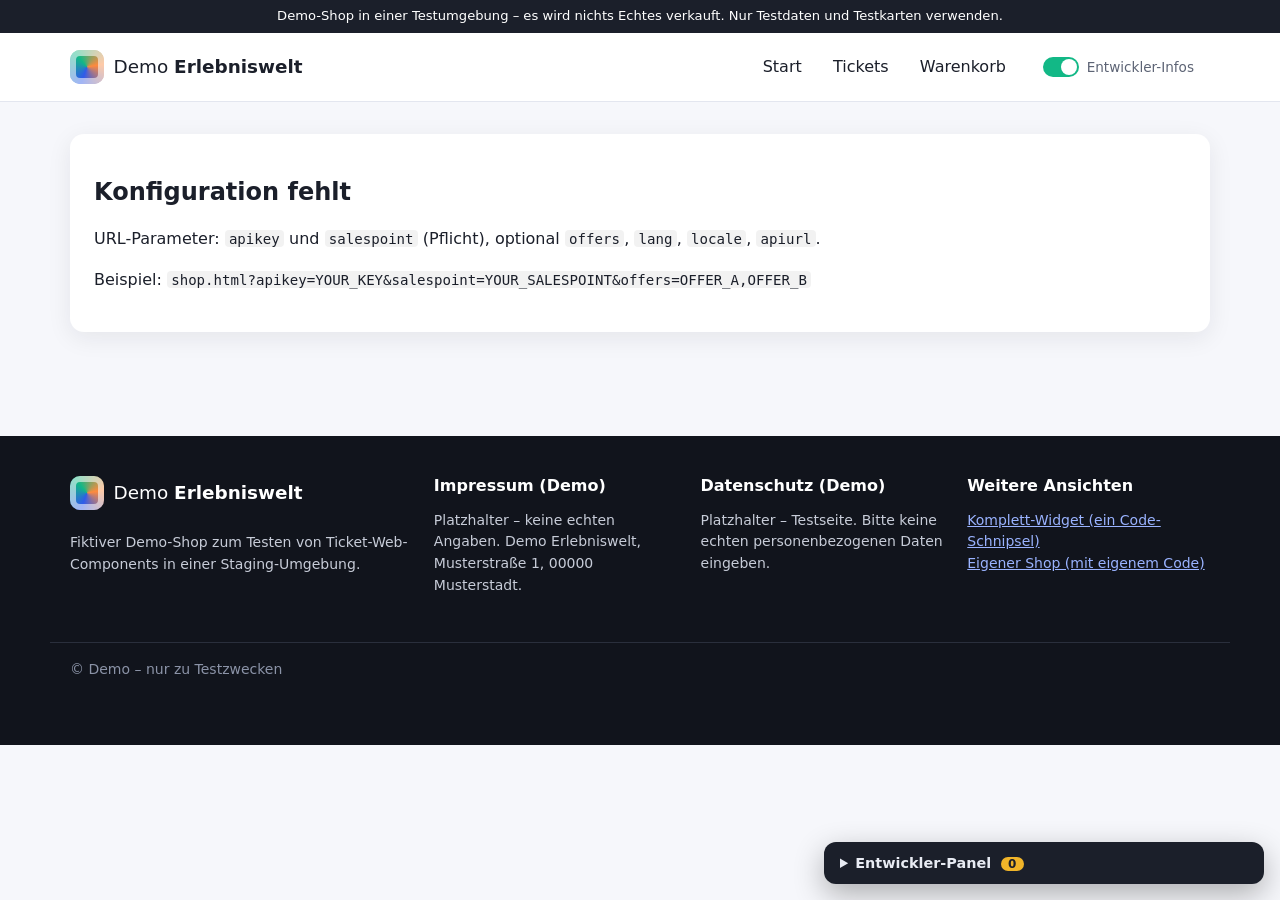
==== shop.html @ 8779058b "Widget-only shop" ====
<!doctype html>
<html lang="de">
<head>
  <meta charset="utf-8">
  <meta name="viewport" content="width=device-width, initial-scale=1">
  <meta name="referrer" content="no-referrer">
  <meta name="robots" content="noindex,nofollow">
  <title>Demo Erlebniswelt – Ticketshop (nur Widget-Elemente)</title>
  <link rel="icon" href="data:,">
  <link rel="stylesheet" href="./shop.css">
</head>
<body class="dev-on">
  <a class="skip" href="#main">Zum Inhalt</a>
  <div class="demo-banner" role="note">
    Demo-Shop in einer Testumgebung – es wird nichts Echtes verkauft. Nur Testdaten und Testkarten verwenden.
  </div>

  <header class="site-header">
    <div class="wrap header-inner">
      <a class="logo" href="#start" aria-label="Demo Erlebniswelt – Startseite">
        <span class="logo-mark" aria-hidden="true"></span>
        <span class="logo-text">Demo <strong>Erlebniswelt</strong></span>
      </a>
      <nav class="main-nav" aria-label="Hauptnavigation">
        <a href="#start" data-nav="start">Start</a>
        <a href="#tickets" data-nav="tickets">Tickets</a>
        <a href="#warenkorb" data-nav="warenkorb">Warenkorb</a>
      </nav>
      <div class="header-actions">
        <label class="switch" title="Erklärboxen und Entwickler-Panel ein-/ausblenden">
          <input type="checkbox" id="dev-toggle" checked>
          <span class="switch-ui" aria-hidden="true"></span>
          <span class="switch-label">Entwickler-Infos</span>
        </label>
        <!-- Official widget element: basket icon with item count. Plain link around it for navigation. -->
        <a class="widget-basket-link" href="#warenkorb" aria-label="Zum Warenkorb">
          <enviso-basket-button></enviso-basket-button>
        </a>
      </div>
    </div>
  </header>

  <main id="main">
    <section id="setup" class="wrap hidden">
      <div class="panel">
        <h1>Konfiguration fehlt</h1>
        <p>URL-Parameter: <code>apikey</code> und <code>salespoint</code> (Pflicht), optional <code>offers</code>, <code>lang</code>, <code>locale</code>, <code>apiurl</code>.</p>
        <p>Beispiel: <code>shop.html?apikey=YOUR_KEY&amp;salespoint=YOUR_SALESPOINT&amp;offers=OFFER_A,OFFER_B</code></p>
      </div>
    </section>

    <!-- START -->
    <section class="view" data-view="start" aria-label="Startseite">
      <div class="hero">
        <div class="wrap hero-inner">
          <div class="hero-text">
            <p class="eyebrow">Willkommen in der</p>
            <h1>Demo Erlebniswelt</h1>
            <p class="hero-lead">Tageskarten und Zeitfenster-Tickets – online buchen, ohne Warteschlange.</p>
            <div class="hero-cta">
              <a class="btn btn-primary btn-lg" href="#tickets">Tickets kaufen</a>
              <a class="btn btn-ghost btn-lg" href="#warenkorb">Zum Warenkorb</a>
            </div>
          </div>
          <div class="hero-visual" aria-hidden="true">
            <div class="blob b1"></div><div class="blob b2"></div><div class="blob b3"></div>
            <div class="ticket-art"><span class="ta-title">TAGESTICKET</span><span class="ta-sub">Demo Erlebniswelt</span><span class="ta-code"></span></div>
          </div>
        </div>
      </div>
      <div class="wrap section">
        <div class="devinfo">
          <h3>Was passiert hier?</h3>
          <p>Diese Variante nutzt <strong>nur offizielle Enviso-Widget-Elemente</strong>: <code>enviso-offer-overview</code>,
          <code>enviso-ticket-flow</code>, <code>enviso-basket-flow</code>, <code>enviso-basket-button</code>,
          <code>enviso-basket-expiry-countdown</code>, <code>enviso-ticket-order-complete-step</code>.
          Kein eigener API-Aufruf, keine eigenen Angebotskarten. Unser JavaScript blendet nur Bereiche ein/aus und setzt Attribute aus dokumentierten Events.</p>
        </div>
      </div>
    </section>

    <!-- TICKETS: official offer overview -->
    <section class="view" data-view="tickets" aria-label="Tickets">
      <div class="page-head"><div class="wrap"><h1>Tickets</h1><p>Wähle ein Angebot und klicke auf „Tickets“.</p></div></div>
      <div class="wrap section">
        <div class="devinfo">
          <h3>Was passiert hier?</h3>
          <p>Element <code>&lt;enviso-offer-overview offer-type="ticket" included-offer-ids="[…]"&gt;</code> lädt und zeigt die Angebote selbst.
          Dokumentiertes Event <code>buyticketsclick</code> → wir zeigen den Buchungsbereich mit <code>&lt;enviso-ticket-flow offer-id="…"&gt;</code>.</p>
        </div>
        <div class="card-surface" id="mount-offers"></div>
      </div>
    </section>

    <!-- BOOKING: official ticket flow -->
    <section class="view" data-view="buchen" aria-label="Buchung">
      <div class="page-head"><div class="wrap"><a href="#tickets" class="back-link">← Alle Angebote</a><h1>Tickets buchen</h1></div></div>
      <div class="wrap section">
        <div class="devinfo">
          <h3>Was passiert hier?</h3>
          <p>Element <code>&lt;enviso-ticket-flow offer-id="…"&gt;</code> enthält Ticketauswahl, Datum/Zeitfenster und den Button
          „In den Warenkorb“ – die Reservierung legt das Element selbst an. Das Warenkorb-Symbol oben zählt danach hoch.
          Weiter geht es über „Zum Warenkorb“ (der Ticket-Flow selbst hat dafür kein dokumentiertes Event).</p>
        </div>
        <div class="card-surface" id="mount-flow"></div>
        <div class="actions">
          <a class="btn btn-ghost" href="#tickets">Weitere Tickets</a>
          <a class="btn btn-primary" href="#warenkorb">Zum Warenkorb</a>
        </div>
      </div>
    </section>

    <!-- BASKET + CHECKOUT: official basket flow -->
    <section class="view" data-view="warenkorb" aria-label="Warenkorb und Kasse">
      <div class="page-head"><div class="wrap"><h1>Warenkorb &amp; Kasse</h1>
        <enviso-basket-expiry-countdown threshold="30"></enviso-basket-expiry-countdown>
      </div></div>
      <div class="wrap section">
        <div class="devinfo">
          <h3>Was passiert hier?</h3>
          <p>Element <code>&lt;enviso-basket-flow&gt;</code>: Bestellübersicht (ändern/löschen) → Meine Info → Zahlung, alles im Element.
          Die Zahlung legt die Bestellung an (Event <code>ordercreated</code>), danach <code>paymentverified</code>/<code>paymentfailed</code>.
          Im dokumentierten Slot <code>continueShopping</code> steckt nur ein normaler Link zurück zu den Tickets.
          Countdown: <code>&lt;enviso-basket-expiry-countdown threshold="30"&gt;</code>.</p>
        </div>
        <div class="card-surface">
          <enviso-basket-flow id="basket-flow">
            <a slot="continueShopping" class="btn btn-ghost" href="#tickets">Weiter einkaufen</a>
          </enviso-basket-flow>
        </div>
      </div>
    </section>

    <!-- DONE: official order complete step -->
    <section class="view" data-view="fertig" aria-label="Abschluss">
      <div class="page-head"><div class="wrap"><h1>Abschluss</h1></div></div>
      <div class="wrap section">
        <div class="devinfo">
          <h3>Was passiert hier?</h3>
          <p>Element <code>&lt;enviso-ticket-order-complete-step order-id status failed&gt;</code>; Werte aus den dokumentierten Events
          <code>ordercreated</code> und <code>paymentverified</code>/<code>paymentfailed</code>. Status immer serverseitig prüfen.</p>
        </div>
        <div class="card-surface" id="mount-done"></div>
      </div>
    </section>

    <div class="wrap"><p id="status" class="status" aria-live="polite"></p></div>
  </main>

  <details class="dev-panel">
    <summary>Entwickler-Panel <span class="dev-count" id="dev-count">0</span></summary>
    <div class="dev-body">
      <p class="small muted">Dokumentierte Events, nur Name und nicht-persönliche Felder.</p>
      <ol id="eventlog" class="eventlog"></ol>
    </div>
  </details>

  <footer class="site-footer">
    <div class="wrap footer-grid">
      <div>
        <div class="logo logo-footer"><span class="logo-mark" aria-hidden="true"></span><span class="logo-text">Demo <strong>Erlebniswelt</strong></span></div>
        <p class="small">Fiktiver Demo-Shop zum Testen von Ticket-Web-Components in einer Staging-Umgebung.</p>
      </div>
      <div><h3>Impressum (Demo)</h3><p class="small">Platzhalter – keine echten Angaben. Demo Erlebniswelt, Musterstraße 1, 00000 Musterstadt.</p></div>
      <div><h3>Datenschutz (Demo)</h3><p class="small">Platzhalter – Testseite. Bitte keine echten personenbezogenen Daten eingeben.</p></div>
      <div>
        <h3>Weitere Ansichten</h3>
        <p class="small"><a data-carry href="./index.html">Komplett-Widget (ein Code-Schnipsel)</a><br>
        <a data-carry href="./steps.html">Eigener Shop (mit eigenem Code)</a></p>
      </div>
    </div>
    <div class="wrap footer-bottom small">© Demo – nur zu Testzwecken</div>
  </footer>

  <script src="./shop-simple.js"></script>
</body>
</html>
---- shop.css ----
/* Demo Erlebniswelt – fictional demo ticket shop */
:root {
  --c-bg: #f6f7fb;
  --c-surface: #ffffff;
  --c-text: #1b1f2a;
  --c-muted: #5d6475;
  --c-line: #e3e6ef;
  --c-primary: #2f5bea;
  --c-primary-d: #1f43c0;
  --c-accent: #12b886;
  --c-warm: #ff8a3d;
  --c-dev: #fff8e6;
  --c-dev-line: #f1d48a;
  --radius: 14px;
  --shadow: 0 6px 24px rgba(27, 31, 42, 0.08);
  --wrap: 1180px;
  /* Theme hooks used by the Enviso components */
  --enviso-primary-color: #2f5bea;
  --enviso-secondary-color: #12b886;
}

* { box-sizing: border-box; }
html { scroll-behavior: smooth; }
body {
  margin: 0;
  font: 16px/1.55 system-ui, -apple-system, "Segoe UI", Roboto, sans-serif;
  color: var(--c-text);
  background: var(--c-bg);
}
a { color: var(--c-primary); }
h1, h2, h3 { line-height: 1.2; }
code { font-family: ui-monospace, SFMono-Regular, Menlo, Consolas, monospace; font-size: 0.88em; background: rgba(0,0,0,.05); padding: .05em .3em; border-radius: 4px; }
.wrap { max-width: var(--wrap); margin: 0 auto; padding: 0 1.25rem; }
.hidden { display: none !important; }
.small { font-size: .875rem; }
.muted { color: var(--c-muted); }
.sr-only { position: absolute; width: 1px; height: 1px; overflow: hidden; clip: rect(0 0 0 0); white-space: nowrap; }
.skip { position: absolute; left: -999px; }
.skip:focus { left: 1rem; top: 1rem; z-index: 100; background: #fff; padding: .5rem 1rem; }

/* Banner + header */
.demo-banner { background: #1b1f2a; color: #fff; text-align: center; font-size: .82rem; padding: .4rem 1rem; }
.site-header { position: sticky; top: 0; z-index: 30; background: rgba(255,255,255,.92); backdrop-filter: blur(8px); border-bottom: 1px solid var(--c-line); }
.header-inner { display: flex; align-items: center; gap: 1.5rem; height: 68px; }
.logo { display: inline-flex; align-items: center; gap: .6rem; text-decoration: none; color: var(--c-text); font-size: 1.15rem; }
.logo-mark { width: 34px; height: 34px; border-radius: 10px; background: conic-gradient(from 200deg, var(--c-primary), var(--c-accent), var(--c-warm), var(--c-primary)); box-shadow: inset 0 0 0 6px rgba(255,255,255,.55); }
.main-nav { display: flex; gap: .25rem; margin-left: auto; }
.main-nav a { text-decoration: none; color: var(--c-text); padding: .5rem .85rem; border-radius: 999px; font-weight: 500; }
.main-nav a:hover { background: var(--c-bg); }
.main-nav a.active { background: #e9eefe; color: var(--c-primary); }
.header-actions { display: flex; align-items: center; gap: 1rem; }
.cart-btn { position: relative; width: 44px; height: 44px; border-radius: 12px; border: 1px solid var(--c-line); background: #fff; cursor: pointer; }
.cart-icon { display: block; width: 20px; height: 16px; margin: 0 auto; border: 2px solid var(--c-text); border-top: 0; border-radius: 0 0 6px 6px; position: relative; top: 2px; }
.cart-icon::before { content: ""; position: absolute; left: 3px; right: 3px; top: -8px; height: 8px; border: 2px solid var(--c-text); border-bottom: 0; border-radius: 8px 8px 0 0; }
.badge { position: absolute; top: -6px; right: -6px; min-width: 20px; height: 20px; padding: 0 5px; border-radius: 999px; background: var(--c-warm); color: #fff; font-size: .75rem; font-weight: 700; line-height: 20px; text-align: center; transition: transform .2s; }
.badge.zero { background: #b9bfcc; }
.badge.bump { transform: scale(1.35); }

/* Switch */
.switch { display: inline-flex; align-items: center; gap: .45rem; cursor: pointer; font-size: .85rem; color: var(--c-muted); user-select: none; }
.switch input { position: absolute; opacity: 0; }
.switch-ui { width: 36px; height: 20px; border-radius: 999px; background: #cdd2dd; position: relative; transition: background .2s; }
.switch-ui::after { content: ""; position: absolute; top: 2px; left: 2px; width: 16px; height: 16px; border-radius: 50%; background: #fff; transition: transform .2s; }
.switch input:checked + .switch-ui { background: var(--c-accent); }
.switch input:checked + .switch-ui::after { transform: translateX(16px); }
.switch input:focus-visible + .switch-ui { outline: 2px solid var(--c-primary); outline-offset: 2px; }

/* Buttons */
.btn { display: inline-flex; align-items: center; justify-content: center; gap: .4rem; font: inherit; font-weight: 600; padding: .65rem 1.2rem; border-radius: 10px; border: 1px solid transparent; cursor: pointer; text-decoration: none; transition: background .15s, transform .05s; }
.btn:active { transform: translateY(1px); }
.btn-primary { background: var(--c-primary); color: #fff; }
.btn-primary:hover { background: var(--c-primary-d); }
.btn-ghost { background: #fff; color: var(--c-text); border-color: var(--c-line); }
.btn-ghost:hover { background: var(--c-bg); }
.btn-lg { padding: .85rem 1.5rem; font-size: 1.05rem; }
.btn-block { display: flex; width: 100%; margin-top: .5rem; }
.btn[disabled], .btn.disabled { opacity: .5; pointer-events: none; }
.icon-btn { border: 0; background: transparent; font-size: 1.6rem; line-height: 1; cursor: pointer; color: var(--c-muted); }

/* Views */
.view { display: none; }
.view.active { display: block; animation: fade .25s ease; }
@keyframes fade { from { opacity: 0; transform: translateY(4px); } to { opacity: 1; transform: none; } }
.section { padding-top: 2rem; padding-bottom: 2rem; }
.section-head { display: flex; justify-content: space-between; align-items: baseline; }
.link-more { text-decoration: none; font-weight: 600; }
.page-head { background: linear-gradient(120deg, #e9eefe, #e6f8f1); padding: 2rem 0 1.5rem; }
.page-head h1 { margin: .2rem 0; font-size: 2rem; }
.page-head p { margin: 0; color: var(--c-muted); }
.back-link { text-decoration: none; font-size: .9rem; }
.panel { background: #fff; border-radius: var(--radius); box-shadow: var(--shadow); padding: 1.5rem; margin: 2rem 0; }

/* Hero */
.hero { background: radial-gradient(1200px 400px at 80% 0%, #dfe7ff, transparent), linear-gradient(160deg, #f3f6ff, #eefaf5); overflow: hidden; }
.hero-inner { display: grid; grid-template-columns: 1.1fr .9fr; gap: 2rem; align-items: center; padding-top: 3.5rem; padding-bottom: 3.5rem; }
.eyebrow { text-transform: uppercase; letter-spacing: .12em; font-size: .8rem; color: var(--c-primary); font-weight: 700; margin: 0; }
.hero h1 { font-size: clamp(2.2rem, 5vw, 3.6rem); margin: .3rem 0 .8rem; }
.hero-lead { font-size: 1.15rem; color: var(--c-muted); max-width: 32rem; }
.hero-cta { display: flex; gap: .75rem; flex-wrap: wrap; margin-top: 1.5rem; }
.hero-visual { position: relative; height: 320px; }
.blob { position: absolute; border-radius: 50%; filter: blur(2px); opacity: .85; }
.b1 { width: 220px; height: 220px; background: var(--c-primary); top: 10px; right: 40px; }
.b2 { width: 160px; height: 160px; background: var(--c-accent); bottom: 0; right: 200px; }
.b3 { width: 110px; height: 110px; background: var(--c-warm); top: 40px; right: 250px; }
.ticket-art { position: absolute; right: 60px; top: 90px; width: 260px; height: 140px; background: #fff; border-radius: 16px; box-shadow: 0 20px 40px rgba(0,0,0,.15); transform: rotate(-6deg); padding: 1.1rem 1.3rem; display: flex; flex-direction: column; }
.ticket-art::before, .ticket-art::after { content: ""; position: absolute; top: 50%; width: 22px; height: 22px; margin-top: -11px; border-radius: 50%; background: #eef3ff; }
.ticket-art::before { left: -11px; } .ticket-art::after { right: -11px; }
.ta-title { font-weight: 800; letter-spacing: .1em; color: var(--c-primary); }
.ta-sub { color: var(--c-muted); font-size: .9rem; }
.ta-code { margin-top: auto; height: 28px; background: repeating-linear-gradient(90deg, #1b1f2a 0 2px, transparent 2px 5px, #1b1f2a 5px 6px, transparent 6px 9px); opacity: .8; }

/* How-to */
.howto { list-style: none; padding: 0; display: grid; grid-template-columns: repeat(4, 1fr); gap: 1rem; }
.howto li { background: #fff; border-radius: var(--radius); padding: 1.2rem; box-shadow: var(--shadow); display: flex; flex-direction: column; gap: .25rem; }
.howto-n { width: 32px; height: 32px; border-radius: 50%; background: #e9eefe; color: var(--c-primary); font-weight: 800; display: grid; place-items: center; margin-bottom: .4rem; }
.howto li span:last-child { color: var(--c-muted); font-size: .92rem; }

/* Offer cards */
.offer-grid { display: grid; grid-template-columns: repeat(auto-fill, minmax(260px, 1fr)); gap: 1.25rem; margin-top: 1rem; }
.offer-card { background: #fff; border-radius: var(--radius); box-shadow: var(--shadow); overflow: hidden; display: flex; flex-direction: column; transition: transform .15s, box-shadow .15s; }
.offer-card:hover { transform: translateY(-3px); box-shadow: 0 12px 32px rgba(27,31,42,.12); }
.offer-visual { height: 140px; position: relative; }
.offer-visual.v0 { background: linear-gradient(135deg, #2f5bea, #7aa2ff); }
.offer-visual.v1 { background: linear-gradient(135deg, #12b886, #8ce99a); }
.offer-visual.v2 { background: linear-gradient(135deg, #ff8a3d, #ffd43b); }
.offer-visual.v3 { background: linear-gradient(135deg, #845ef7, #e599f7); }
.offer-visual::after { content: ""; position: absolute; inset: auto 16px 16px auto; width: 64px; height: 64px; border-radius: 50%; background: rgba(255,255,255,.25); }
.offer-tag { position: absolute; left: 12px; top: 12px; background: rgba(255,255,255,.92); color: var(--c-text); font-size: .75rem; font-weight: 700; padding: .25rem .6rem; border-radius: 999px; }
.offer-body { padding: 1.1rem 1.2rem 1.2rem; display: flex; flex-direction: column; flex: 1; }
.offer-body h3 { margin: 0 0 .35rem; font-size: 1.15rem; }
.offer-body p { margin: 0 0 1rem; color: var(--c-muted); font-size: .92rem; flex: 1; }
.offer-foot { display: flex; align-items: center; justify-content: space-between; }
.price { font-weight: 800; font-size: 1.15rem; }
.price small { font-weight: 500; color: var(--c-muted); font-size: .8rem; }
.skeleton-card { height: 290px; border-radius: var(--radius); background: linear-gradient(90deg, #eceff5, #f6f7fb, #eceff5); background-size: 200% 100%; animation: shimmer 1.2s infinite; }
@keyframes shimmer { to { background-position: -200% 0; } }

/* Progress */
.progress { list-style: none; display: flex; gap: 0; padding: 0; margin: 1.5rem 0 0; counter-reset: p; }
.progress li { flex: 1; position: relative; text-align: center; font-size: .82rem; color: var(--c-muted); padding-top: 2.2rem; }
.progress li::before { counter-increment: p; content: counter(p); position: absolute; top: 0; left: 50%; transform: translateX(-50%); width: 30px; height: 30px; border-radius: 50%; background: #fff; border: 2px solid var(--c-line); display: grid; place-items: center; font-weight: 700; z-index: 1; }
.progress li::after { content: ""; position: absolute; top: 14px; left: -50%; width: 100%; height: 3px; background: var(--c-line); }
.progress li:first-child::after { display: none; }
.progress li.done::before { content: "✓"; background: var(--c-accent); border-color: var(--c-accent); color: #fff; }
.progress li.done::after, .progress li.active::after { background: var(--c-accent); }
.progress li.active { color: var(--c-text); font-weight: 700; }
.progress li.active::before { border-color: var(--c-primary); color: var(--c-primary); box-shadow: 0 0 0 4px #e1e8ff; }
.progress li.skipped { opacity: .45; }
.progress li.skipped::before { content: "–"; }

/* Two-column layout */
.two-col { display: grid; grid-template-columns: minmax(0, 1fr) 340px; gap: 1.5rem; align-items: start; }
.col-side { position: sticky; top: 88px; }
.step-panel { display: none; }
.step-panel.active { display: block; }
.step-panel h2 { margin-top: 0; }
.card-surface { background: #fff; border-radius: var(--radius); box-shadow: var(--shadow); padding: 1.25rem; min-height: 8rem; }
.actions { display: flex; justify-content: space-between; gap: .75rem; margin-top: 1.25rem; flex-wrap: wrap; }

/* Summary / cart */
.summary-card { background: #fff; border-radius: var(--radius); box-shadow: var(--shadow); padding: 1.25rem; }
.summary-card h3 { margin: 0 0 .75rem; }
.sum-list { margin: 0; display: grid; grid-template-columns: auto 1fr; gap: .4rem .75rem; font-size: .92rem; }
.sum-list dt { color: var(--c-muted); }
.sum-list dd { margin: 0; text-align: right; font-weight: 600; }
.cart-list { display: flex; flex-direction: column; gap: .75rem; }
.cart-empty { color: var(--c-muted); text-align: center; padding: 1.5rem 0; }
.cart-item { border: 1px solid var(--c-line); border-radius: 12px; padding: .75rem .85rem; }
.ci-head { display: flex; justify-content: space-between; gap: .5rem; align-items: start; }
.ci-title { font-weight: 700; }
.ci-meta { color: var(--c-muted); font-size: .85rem; }
.ci-remove { border: 0; background: none; color: #c92a2a; cursor: pointer; font-size: .82rem; padding: 0; }
.ci-line { display: flex; align-items: center; justify-content: space-between; gap: .5rem; margin-top: .5rem; font-size: .9rem; }
.qty { display: inline-flex; align-items: center; border: 1px solid var(--c-line); border-radius: 8px; overflow: hidden; }
.qty button { width: 28px; height: 28px; border: 0; background: var(--c-bg); cursor: pointer; font-size: 1rem; }
.qty span { min-width: 28px; text-align: center; font-weight: 700; }
.cart-total { display: flex; justify-content: space-between; align-items: baseline; border-top: 1px solid var(--c-line); margin-top: 1rem; padding-top: .75rem; font-size: 1.05rem; }
.cart-total strong { font-size: 1.3rem; }
.expiry { color: var(--c-warm); font-weight: 600; margin: .25rem 0 0; }
.cart-busy { opacity: .55; pointer-events: none; }

/* Drawer */
.drawer-backdrop { position: fixed; inset: 0; background: rgba(15, 18, 28, .45); z-index: 40; }
.drawer { position: fixed; top: 0; right: 0; bottom: 0; width: min(420px, 100%); background: #fff; z-index: 41; transform: translateX(100%); transition: transform .25s ease; display: flex; flex-direction: column; padding: 1.25rem; overflow: auto; }
.drawer.open { transform: none; box-shadow: -10px 0 40px rgba(0,0,0,.15); }
.drawer-head { display: flex; justify-content: space-between; align-items: center; }
.drawer-head h2 { margin: 0; }
.drawer .cart-list { flex: 1; margin-top: 1rem; }
.drawer-foot { margin-top: 1rem; }

/* Developer info */
.devinfo { display: none; background: var(--c-dev); border: 1px solid var(--c-dev-line); border-left: 4px solid #f0b429; border-radius: 10px; padding: .75rem 1rem; margin: 0 0 1rem; font-size: .9rem; }
.devinfo h3 { margin: 0 0 .3rem; font-size: .95rem; }
.devinfo p { margin: 0; }
.dev-on .devinfo { display: block; }
.dev-panel { display: none; position: fixed; right: 1rem; bottom: 1rem; z-index: 35; width: min(440px, calc(100% - 2rem)); background: #1b1f2a; color: #e8ebf3; border-radius: 12px; box-shadow: 0 10px 30px rgba(0,0,0,.3); }
.dev-on .dev-panel { display: block; }
.dev-on .site-footer { padding-bottom: 4rem; }
.dev-panel summary { cursor: pointer; padding: .6rem 1rem; font-weight: 600; font-size: .9rem; }
.dev-count { background: #f0b429; color: #1b1f2a; border-radius: 999px; padding: 0 .45rem; font-size: .75rem; margin-left: .3rem; }
.dev-body { max-height: 45vh; overflow: auto; padding: 0 1rem 1rem; }
.dev-body .muted { color: #aab2c5; }
.eventlog { margin: .5rem 0 0; padding-left: 1.2rem; font-family: ui-monospace, Menlo, Consolas, monospace; font-size: .76rem; }
.eventlog li { margin-bottom: .25rem; word-break: break-word; }
.eventlog .t { color: #8b93a7; }

/* Status + footer */
.status { min-height: 1.5rem; color: var(--c-muted); }
.status.error { color: #c92a2a; font-weight: 600; }
.site-footer { background: #11141c; color: #c7ccd8; margin-top: 3rem; padding: 2.5rem 0 1rem; }
.site-footer h3 { color: #fff; font-size: 1rem; margin: 0 0 .5rem; }
.site-footer a { color: #9ab3ff; }
.footer-grid { display: grid; grid-template-columns: 1.4fr 1fr 1fr 1fr; gap: 1.5rem; }
.logo-footer { color: #fff; margin-bottom: .5rem; }
.footer-bottom { border-top: 1px solid #2a2f3c; margin-top: 2rem; padding-top: 1rem; color: #8b93a7; }

/* Responsive */
@media (max-width: 960px) {
  .two-col { grid-template-columns: 1fr; }
  .col-side { position: static; }
  .hero-inner { grid-template-columns: 1fr; }
  .hero-visual { height: 220px; }
  .ticket-art { right: auto; left: 10%; top: 40px; }
  .howto { grid-template-columns: repeat(2, 1fr); }
  .footer-grid { grid-template-columns: 1fr 1fr; }
}
@media (max-width: 640px) {
  .header-inner { gap: .5rem; height: auto; padding-top: .6rem; padding-bottom: .6rem; flex-wrap: wrap; }
  .main-nav { order: 3; width: 100%; margin: 0; justify-content: space-between; }
  .header-actions { margin-left: auto; }
  .switch-label { display: none; }
  .progress li { font-size: 0; }
  .howto, .footer-grid { grid-template-columns: 1fr; }
  .page-head h1 { font-size: 1.6rem; }
}

/* shop.html (widget-only variant) */
.widget-basket-link { display: inline-flex; align-items: center; text-decoration: none; color: inherit; }
.page-head enviso-basket-expiry-countdown { display: block; margin-top: .5rem; }
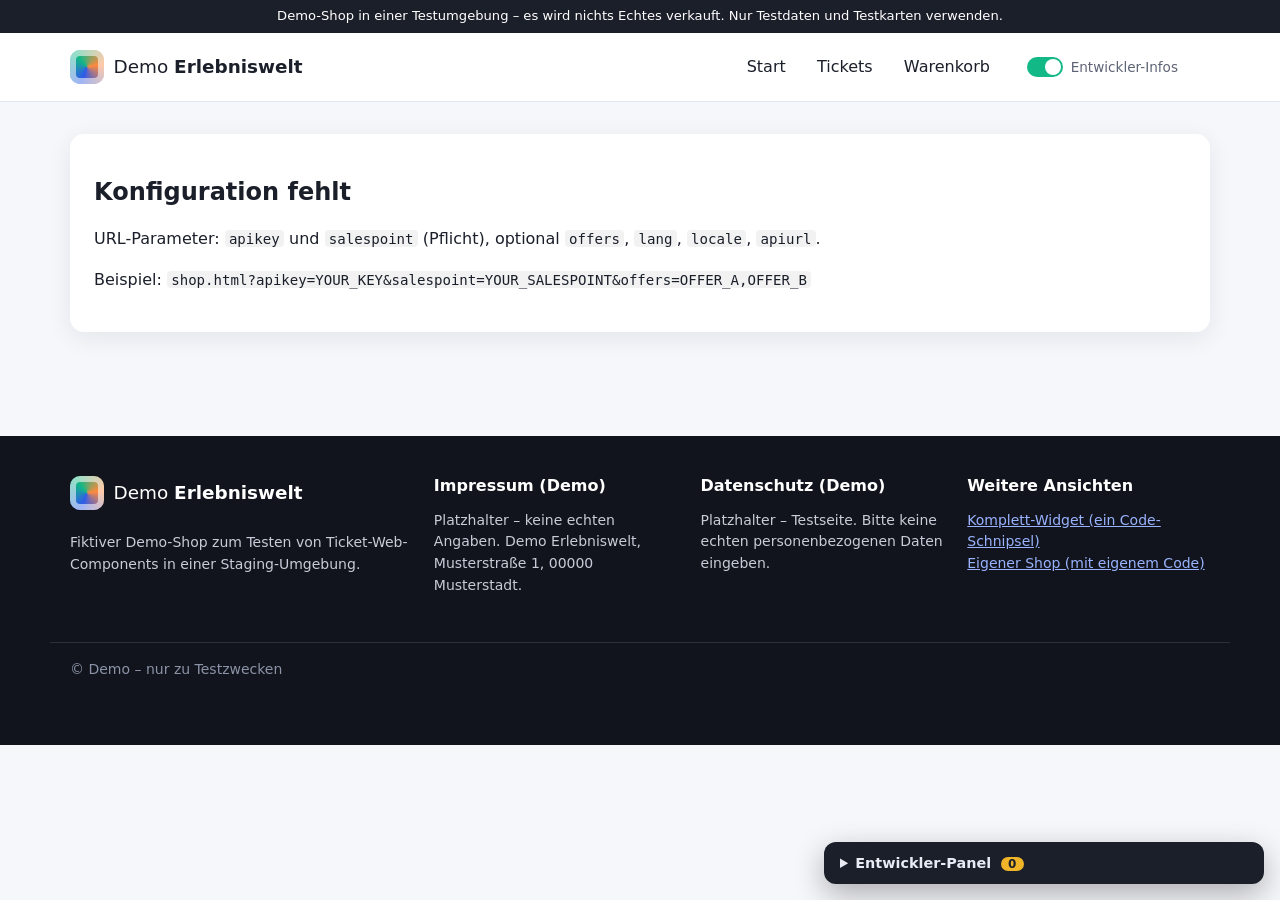
==== commit f3ccc8c9: "Add official enviso-profile login button to widget-only shop" ====
--- a/shop.html
+++ b/shop.html
@@ -32,6 +32,8 @@
           <span class="switch-ui" aria-hidden="true"></span>
           <span class="switch-label">Entwickler-Infos</span>
         </label>
+        <!-- Official widget element: login / visitor profile (dropdown + account dialogs). -->
+        <enviso-profile></enviso-profile>
         <!-- Official widget element: basket icon with item count. Plain link around it for navigation. -->
         <a class="widget-basket-link" href="#warenkorb" aria-label="Zum Warenkorb">
           <enviso-basket-button></enviso-basket-button>
@@ -73,7 +75,8 @@
           <h3>Was passiert hier?</h3>
           <p>Diese Variante nutzt <strong>nur offizielle Enviso-Widget-Elemente</strong>: <code>enviso-offer-overview</code>,
           <code>enviso-ticket-flow</code>, <code>enviso-basket-flow</code>, <code>enviso-basket-button</code>,
-          <code>enviso-basket-expiry-countdown</code>, <code>enviso-ticket-order-complete-step</code>.
+          <code>enviso-basket-expiry-countdown</code>, <code>enviso-ticket-order-complete-step</code>,
+          <code>enviso-profile</code> (Login und Kundenkonto oben rechts).
           Kein eigener API-Aufruf, keine eigenen Angebotskarten. Unser JavaScript blendet nur Bereiche ein/aus und setzt Attribute aus dokumentierten Events.</p>
         </div>
       </div>
--- a/shop.css
+++ b/shop.css
@@ -236,4 +236,5 @@
 
 /* shop.html (widget-only variant) */
 .widget-basket-link { display: inline-flex; align-items: center; text-decoration: none; color: inherit; }
+.header-actions enviso-profile { display: inline-flex; align-items: center; }
 .page-head enviso-basket-expiry-countdown { display: block; margin-top: .5rem; }
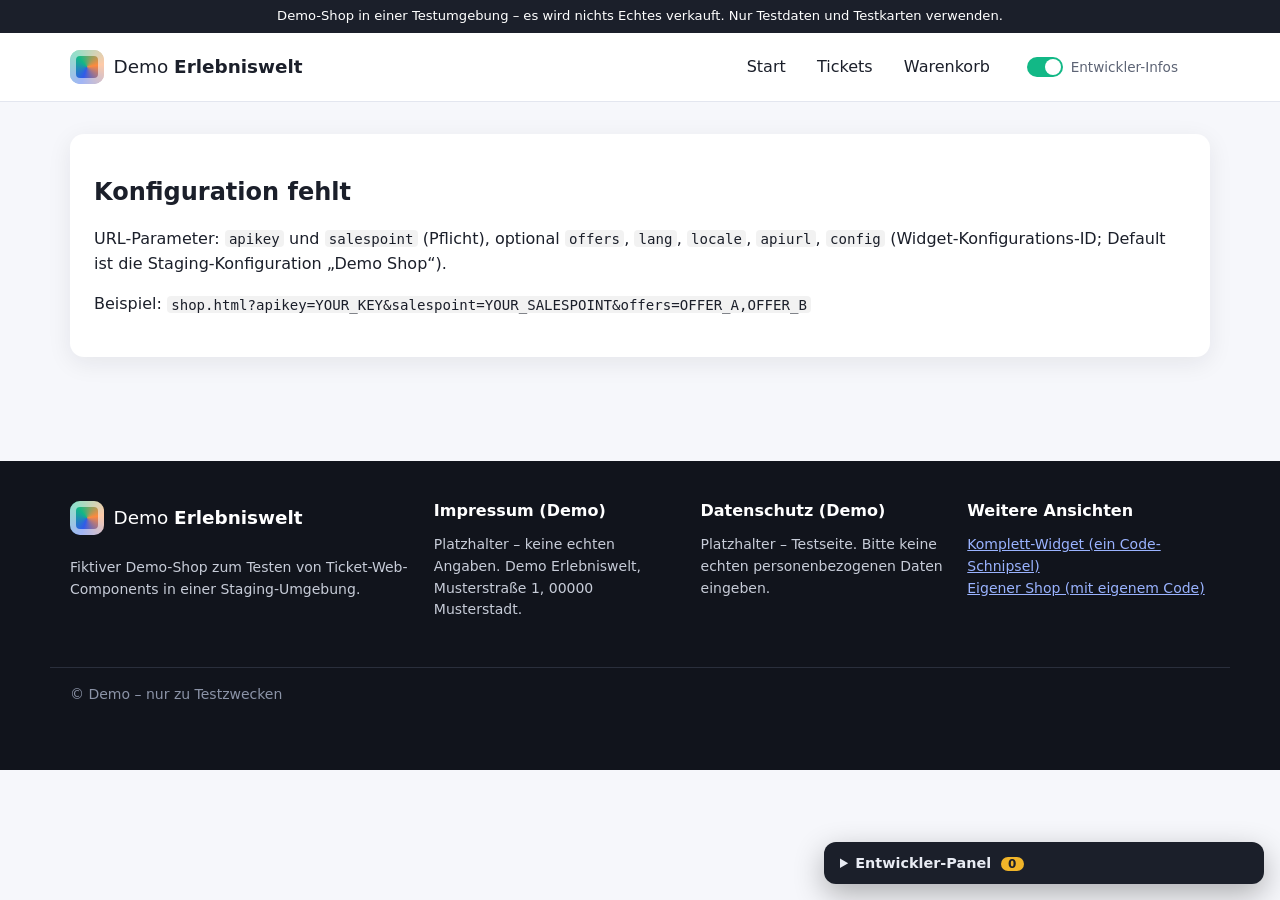
==== commit fc461383: "Add styled widget page and config param" ====
--- a/shop.html
+++ b/shop.html
@@ -46,7 +46,7 @@
     <section id="setup" class="wrap hidden">
       <div class="panel">
         <h1>Konfiguration fehlt</h1>
-        <p>URL-Parameter: <code>apikey</code> und <code>salespoint</code> (Pflicht), optional <code>offers</code>, <code>lang</code>, <code>locale</code>, <code>apiurl</code>.</p>
+        <p>URL-Parameter: <code>apikey</code> und <code>salespoint</code> (Pflicht), optional <code>offers</code>, <code>lang</code>, <code>locale</code>, <code>apiurl</code>, <code>config</code> (Widget-Konfigurations-ID; Default ist die Staging-Konfiguration „Demo Shop“).</p>
         <p>Beispiel: <code>shop.html?apikey=YOUR_KEY&amp;salespoint=YOUR_SALESPOINT&amp;offers=OFFER_A,OFFER_B</code></p>
       </div>
     </section>
@@ -77,7 +77,8 @@
           <code>enviso-ticket-flow</code>, <code>enviso-basket-flow</code>, <code>enviso-basket-button</code>,
           <code>enviso-basket-expiry-countdown</code>, <code>enviso-ticket-order-complete-step</code>,
           <code>enviso-profile</code> (Login und Kundenkonto oben rechts).
-          Kein eigener API-Aufruf, keine eigenen Angebotskarten. Unser JavaScript blendet nur Bereiche ein/aus und setzt Attribute aus dokumentierten Events.</p>
+          Kein eigener API-Aufruf, keine eigenen Angebotskarten. Unser JavaScript blendet nur Bereiche ein/aus und setzt Attribute aus dokumentierten Events.
+          Die dokumentierte Widget-Konfigurations-ID (<code>configuration-id</code>) gibt es nur am Komplett-Widget <code>enviso-ticket-widget</code> (siehe index.html), nicht an <code>enviso-profile</code>.</p>
         </div>
       </div>
     </section>
